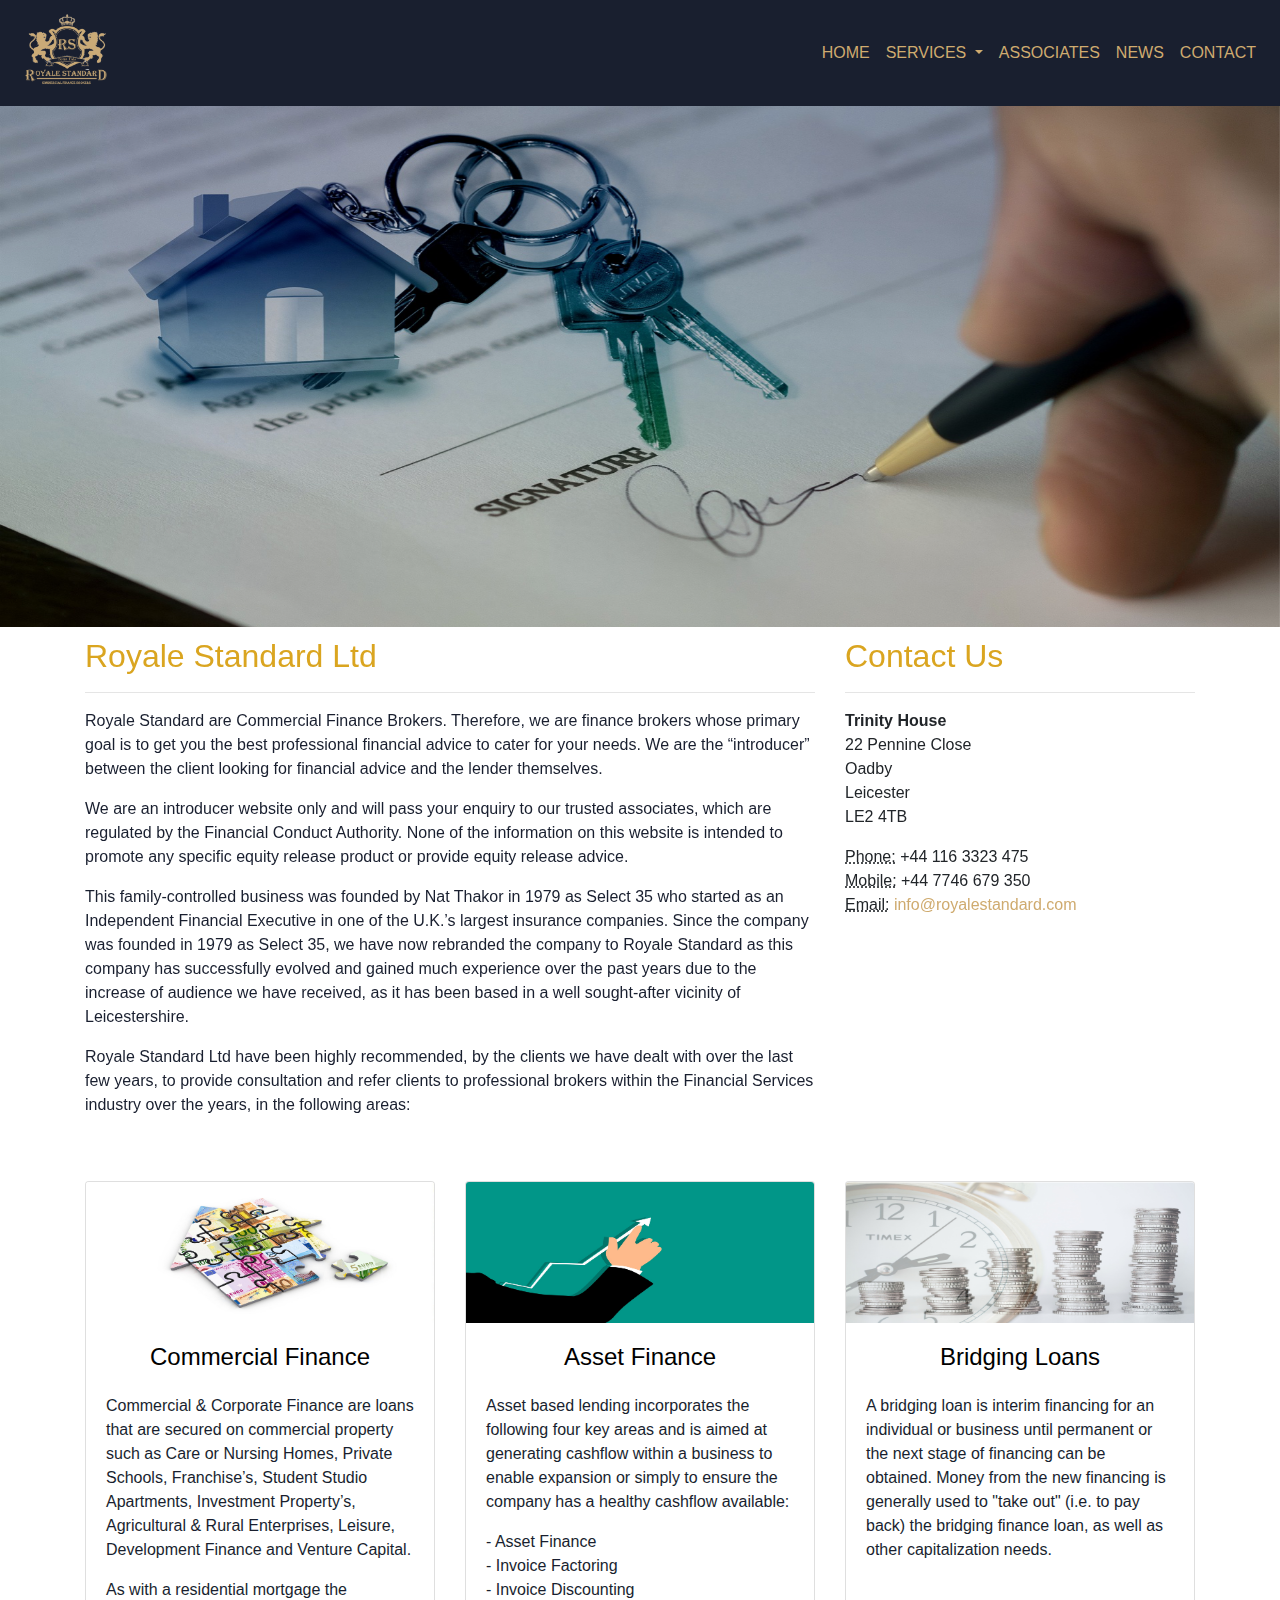
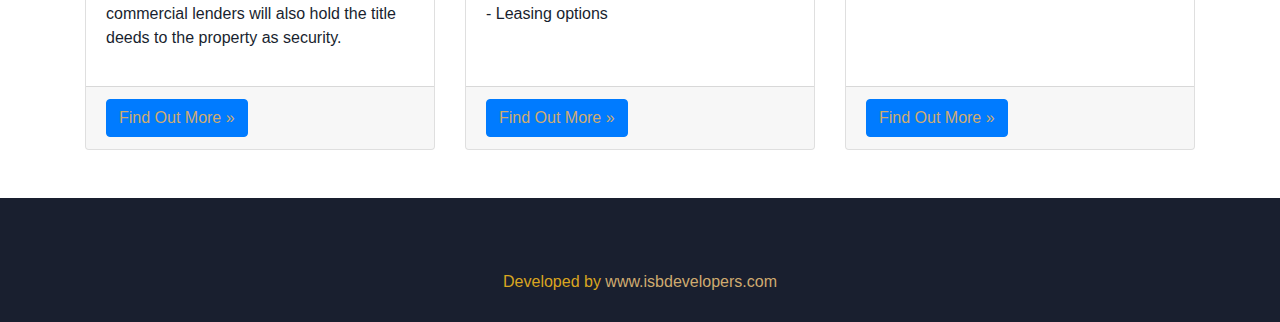
==== index.html @ a4098369 "webiste" ====
<!DOCTYPE html>
<html lang="en" dir="ltr">
  <head>
    <meta charset="utf-8">
    <title>ROYALE STANDARD</title>
    <link rel="stylesheet" href="styles.css">
    <link rel="stylesheet" href="https://stackpath.bootstrapcdn.com/bootstrap/4.3.1/css/bootstrap.min.css">
    <link rel="stylesheet" href="https://stackpath.bootstrapcdn.com/font-awesome/4.7.0/css/font-awesome.min.css">
    <link rel="stylesheet" href="https://maxcdn.bootstrapcdn.com/bootstrap/4.3.1/css/bootstrap.min.css">

    <script src="https://code.jquery.com/jquery-3.3.1.slim.min.js"></script>
    <script src="https://cdnjs.cloudflare.com/ajax/libs/popper.js/1.14.7/umd/popper.min.js"></script>
    <script src="https://stackpath.bootstrapcdn.com/bootstrap/4.3.1/js/bootstrap.min.js"></script>
    <script src="https://ajax.googleapis.com/ajax/libs/jquery/3.4.1/jquery.min.js"></script>


  </head>

  <body>
    <section id="nav-bar">
      <nav class="navbar navbar-expand-sm navbar-custom">
          <a class="navbar-brand" href="#"><img src="img/RoyaleStandardLogo.png"></a>

          <button class="navbar-toggler" type="button" data-toggle="collapse" data-target="#navbarCustom">
              <i class="fa fa-bars fa-lg py-1 text-white"></i>
          </button>

          <div class="navbar-collapse collapse" id="navbarCustom">
              <ul class="navbar-nav ml-auto">
                  <li class="nav-item active">
                      <a class="nav-link" href="index.html">HOME</a>
                  </li>
                  <li class="nav-item dropdown">
                    <a class="nav-link dropdown-toggle" href="#" id="navbarDropdownMenuLink" role="button" data-toggle="dropdown" aria-haspopup="true" aria-expanded="false">
                      SERVICES
                    </a>
                    <div class="dropdown-menu" aria-labelledby="navbarDropdownMenuLink">
                      <a class="dropdown-item" href="commercialfinance.html">COMMERCIAL FINANCE</a>
                      <a class="dropdown-item" href="mortgages.html">MORTGAGES</a>
                      <a class="dropdown-item" href="insurance.html">INSURANCE</a>
                      <a class="dropdown-item" href="loans.html">2ND CHANGE LOANS</a>
                    </div>
                  </li>
                  <li class="nav-item active">
                      <a class="nav-link" href="associates.html">ASSOCIATES</a>
                  </li>
                  <li class="nav-item active">
                      <a class="nav-link" href="news.html">NEWS</a>
                  </li>
                  <li class="nav-item">
                        <a class="nav-link" href="contact.html">CONTACT</a>
                  </li>
              </ul>
          </div>
      </nav>
    </section>

    <!--Image Slider-->
    <section id="Carousel">
      <div id="Carousel" class="carousel slide" data-ride="carousel">
        <div class="carousel-inner">
          <div class="carousel-item active">
              <img src="img/houseandkeys.png" class="d-block w-100" alt="...">
          </div>
          <div class="carousel-item">
            <img src="img/monopoly.png" class="d-block w-100" alt="...">
          </div>
          <div class="carousel-item">
            <img src="img/calculator.png" class="d-block w-100" alt="...">
          </div>
        </div>
      </div>
    </section>


    <!-- Page Content -->
    <div class="container">

      <div class="row">
        <div class="col-md-8 mb-5">
          <h2>Royale Standard Ltd</h2>
          <hr class="line">
          <p>Royale Standard are Commercial Finance Brokers. Therefore, we are finance brokers whose primary goal is to get you the best professional financial advice to cater for your needs. We are the “introducer” between the client looking for financial advice and the lender themselves. </p>
          <p>We are an introducer website only and will pass your enquiry to our trusted associates, which are regulated by the Financial Conduct Authority. None of the information on this website is intended to promote any specific equity release product or provide equity release advice.</p>
          <p>This family-controlled business was founded by Nat Thakor in 1979 as Select 35 who started as an Independent Financial Executive in one of the U.K.’s largest insurance companies. Since the company was founded in 1979 as Select 35, we have now rebranded the company to Royale Standard as this company has successfully evolved and gained much experience over the past years due to the increase of audience we have received, as it has been based in a well sought-after vicinity of Leicestershire.</p>
          <p>Royale Standard Ltd have been highly recommended, by the clients we have dealt with over the last few years, to provide consultation and refer clients to professional brokers within the Financial Services industry over the years, in the following areas:</p>


          <!--<a class="btn btn-primary btn-lg" href="#">Our Services &raquo;</a>-->
        </div>
        <div class="col-md-4 mb-5">
          <h2>Contact Us</h2>
          <hr>
          <address>
            <strong>Trinity House</strong>
            <br>22 Pennine Close
            <br>Oadby
            <br>Leicester
            <br>LE2 4TB
          </address>
          <address>
            <abbr title="Phone">Phone:</abbr>
            +44 116 3323 475
            <br>
            <abbr title="Phone">Mobile:</abbr>
            +44 7746 679 350
            <br>
            <abbr title="Email">Email:</abbr>
            <a href="mailto:#">info@royalestandard.com </a>
          </address>
        </div>
      </div>
      <!-- /.row -->

      <div class="row">
        <div class="col-md-4 mb-5">
          <div class="card h-100">
            <img class="card-img-top" src="img/housepuzzle.png" alt="">
            <div class="card-body">
              <h4 class="card-title">Commercial Finance</h4>
              <p class="card-text">Commercial & Corporate Finance are loans that are secured on commercial property such as Care or Nursing Homes, Private Schools, Franchise’s, Student Studio Apartments, Investment Property’s, Agricultural & Rural Enterprises, Leisure, Development Finance and Venture Capital.</p>
              <p>As with a residential mortgage the commercial lenders will also hold the title deeds to the property as security.</p>
            </div>
            <div class="card-footer">
              <a href="#" class="btn btn-primary">Find Out More &raquo;</a>
            </div>
          </div>
        </div>
        <div class="col-md-4 mb-5">
          <div class="card h-100">
            <img class="card-img-top" src="img/rates.png" alt="">
            <div class="card-body">
              <h4 class="card-title">Asset Finance</h4>
              <p class="card-text">Asset based lending incorporates the following four key areas and is aimed at generating cashflow within a business to enable expansion or simply to ensure the company has a healthy cashflow available:</p>
              <p>
                - Asset Finance<br>
                - Invoice Factoring<br>
                - Invoice Discounting<br>
                - Leasing options
              </p>
            </div>
            <div class="card-footer">
              <a href="#" class="btn btn-primary">Find Out More &raquo;</a>
            </div>
          </div>
        </div>
        <div class="col-md-4 mb-5">
          <div class="card h-100">
            <img class="card-img-top" src="img/bridgeloan.png" alt="">
            <div class="card-body">
              <h4 class="card-title">Bridging Loans</h4>
              <p class="card-text">A bridging loan is interim financing for an individual or business until permanent or the next stage of financing can be obtained. Money from the new financing is generally used to "take out" (i.e. to pay back) the bridging finance loan, as well as other capitalization needs.</p>
            </div>
            <div class="card-footer">
              <a href="#" class="btn btn-primary">Find Out More &raquo;</a>
            </div>
          </div>
        </div>
      </div>
      <!-- /.row -->

    </div>
    <!-- /.container -->





    <!--footer-->
    <section id="footer">

      <div class="socials">
        <a class="socials" href="mailto: "><i class="fa fa-envelope"></i></a>
        <a href="tel: "><i class="fa fa-phone"></i></a>
        <a href=""><i class="fa fa-instagram"></i></a>
        <a href=""><i class="fa fa-twitter"></i></a>
      </div>
      <p class="footer-msg">Developed by <a href="https://isbdevelopers.com/">www.isbdevelopers.com</a></p>
    </section>
  </body>
</html>
---- styles.css ----
*
{
  margin: 0;
  padding: 0;
}

a {
    color: #CFAB6F!important;
    text-decoration: none!important;
}

h1
{
  text-align: left !important;
  color: #DAA520 !important;
  padding-bottom: 10px;
}

h2
{
  text-align: left !important;
  color: #DAA520 !important;
  padding-top: 10px;
}

h4
{
  text-align: center !important;
  color: #000000 !important;
  padding-bottom: 10px;
}

h5
{
  color: #DAA520 !important;
  padding-bottom: 0px;
  text-align: center!important;
}

p
{
  color: #191F2F;
  font-size: 1ve !important;
  text-align: left;
}

.line {
  color: #fff!important;
}

/*h1::after
{
  content: '';
  background: #daa520;
  display: block;
  height: 2px;
  width: 170px;
  margin: 20px auto 5px;
}*/

/*------------------------------- Nav Bar ------------------------*/
#nav-bar {
  /*padding-left: 80px;
  padding-right: 80px;
  padding-top: 10px;*/
}
.navbar-custom
{
    background-color: #191F2F;
}

/* change the brand and text color */
.navbar-custom .navbar-brand,
.navbar-custom .navbar-text
{

    color: #CFAB6F!important;

}

/* change the link color */
.navbar-custom .navbar-nav .nav-link
{
    color: #CFAB6F!important;
}

/* change the color of active or hovered links */
.navbar-custom .nav-item.active .nav-link
{
    color: #CFAB6F!important;
}

/* change the color of active or hovered links */
.navbar-custom .nav-item:hover .nav-link
{
    color: #efefef!important;
}

/* for dropdown only - change the color of droodown */
.navbar-custom .dropdown-menu
{
    background-color: #191F2F;
}

.navbar-custom .dropdown-item
{
    color: #DAA520!important;
}

.navbar-custom .dropdown-item:hover,
.navbar-custom .dropdown-item:focus
{
    color: #333333;
    background-color: rgba(255,255,255,.5);
}

.navbar-brand img {
  height: 80px;
}

a.nav-link {
  /*padding-top: 80px;*/

}

/*------------------------------- Slide ------------------------*/


/*------------------------------- About ------------------------*/

/*#about
{
  padding-top: 50px;
  padding-bottom: 50px;
  color: #555;
  background: #2e2e2e;
}

#about .btn
{
  margin-top: 20px;
  margin-bottom: 30px;
}

.about-content
{
  padding-top: 20px;
}*/

/*div .borders
{
  border: 2px solid #daa520;
  padding: 10px;
  margin-top: 1px;
  margin-bottom: 1px;
  margin-right: 1px;
  margin-left: 1px;
}*/

/*------------------------------- Services ------------------------*/
#services {
  padding: 100px;
  padding-top: 0px!important;
}

/*collapsible*/
.collapsible {
  background-color: #191F2F;
  color: white;
  cursor: pointer;
  padding: 18px;
  width: 100%;

  text-align: left;
  outline: none;
  font-size: 15px;

}

/*.active*/ .collapsible:hover {
  background-color: #555;
}


.collapsible:after {
  content: '\002B';
  color: white;
  font-weight: bold;
  float: right;
  margin-left: 5px;
}

/*.active:after {
  content: "\2212";
}*/

.content {
  padding: 0 20px;
  max-height: 0;
  overflow: hidden;
  transition: max-height 0.2s ease-out;
  background-color: #f1f1f1;
}

ul.services {
  padding-left: 50px;
}

table {
  font-family: arial, sans-serif;
  border-collapse: collapse;
  width: 100%;
}

td, th {

  text-align: left;

}

tr:nth-child(even) {
}

/*--------associates-------*/
.associates {
  width: 130px;
  height: 100px;
  padding-right: 20px;
}

/*------------------------------- Contact ------------------------*/
#enquiry
{
    padding: 40px;
    /*background-color: #2e2e2e;*/
}

#enquiry label
{
    color: #CFAB6F !important;
}

#enquiery button
{
    background-color: #CFAB6F !important;
}

/*#contact a
{
    color: #333A42 !important;
}*/

#contact
{
  background: #CFAB6F;
  padding-top: 40px;
  padding-bottom: 40px;
  color: #777;
}

.contact {
  color: #2e2e2e!important;
}

/*.contact::after
{
  content: '';
  background: #2e2e2e;
  display: block;
  height: 3px;
  width: 170px;
  margin: 20px auto 5px;
}*/

::placeholder
{
  color: #efefef!important;
}

.follow
{
  background: #fff;
  padding: 10px;
  margin: 15px;
}

.contact-info
{
  align-items: center;
  width: 100%;
}

.contact-info .fa
{
  margin: 10px;
  color: #007bff;
  font-weight: bold;

}

#contact .fa-instagram
{
    color: #CFAB6F;
}


#contact .fa-envelope
{
    color: #CFAB6F;
}


#contact .fa-phone
{
    color: #CFAB6F;
}

#contact .fa-mobile
{
    color: #CFAB6F;
}


#contact .fa-id-badge
{
    color: #CFAB6F;
}

/*------------------------------- Footer ------------------------*/
.page-footer{
  background-color: #191F2F;
}

.Authority {
  width: 50px;
  height: 50px;
}


#footer h1
{
  text-align: center;
  color: #DAA520 !important;
  padding-bottom: 10px;
}

#footer h1::after
{
  content: '';
  background: #daa520;
  display: block;
  height: 2px;
  width: 170px;
  margin: 20px auto 5px;
}

#footer p
{
  color: #DAA520!important;
  align-items: center;
}

#footer
{
  background: #191F2F;
  color: #fff;
  padding: 12px;
}

.footer
{
  padding-top: 50px;
  padding-bottom: 50px;
}

#footer .row
{
  margin-top: 30px;
}

.socials
{
  text-align: center;
  padding: 10px 0px;
}

.socials a
{
  display: inline-flex;
  width: 40px;
  height: 40px;
  /*background: #DAA520;*/
  color: white;
  margin: 0 10px;
  border-radius: 50%;
  justify-content: center;
  align-items: center;
  transition: 0.5s;
  font-size: 24px;
}

.socials a:hover
{
  background: #FFFFFF;
  border-color: #FFFFFF;
}

.socials a i
{
  transition: 0.4s all;
}

.fa-twitter
{
  color: #191F2F;
}

.fa-instagram
{
    color: #191F2F;
}

.fa-linkedin
{
    color: #191F2F;
}

.fa-facebook
{
    color: #191F2F;
}

.fa-envelope
{
    color: #191F2F;
}

.fa-phone
{
    color: #191F2F;
}

.footer-msg
{
  text-align: center!important;
  color: #CFAB6F;
}
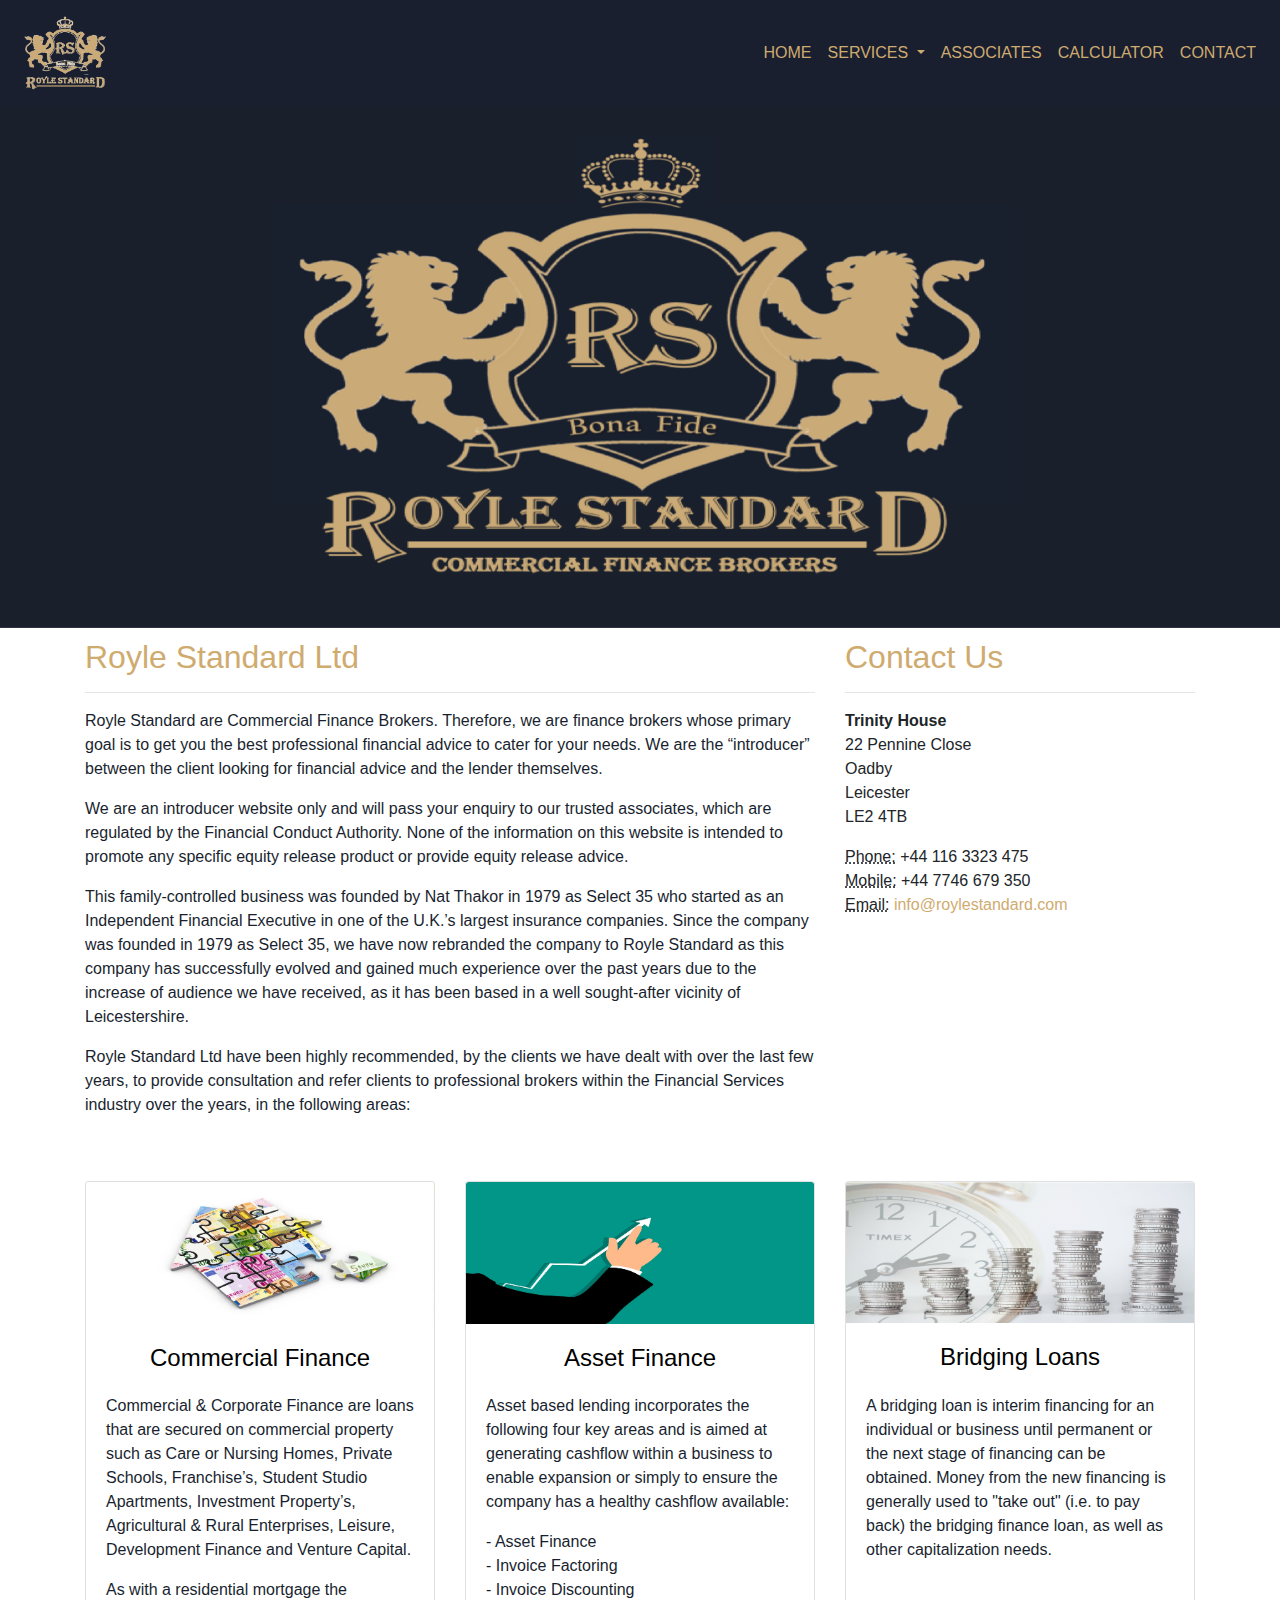
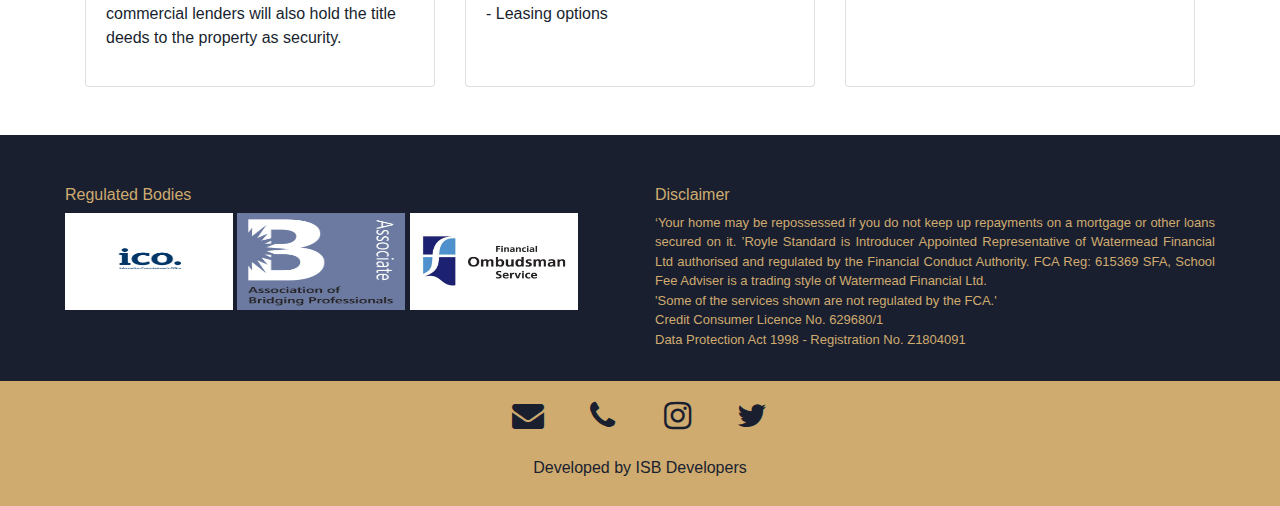
==== commit 07a82c0c: "updated webiste contents" ====
--- a/index.html
+++ b/index.html
@@ -2,7 +2,7 @@
 <html lang="en" dir="ltr">
   <head>
     <meta charset="utf-8">
-    <title>ROYALE STANDARD</title>
+    <title>ROYLE STANDARD</title>
     <link rel="stylesheet" href="styles.css">
     <link rel="stylesheet" href="https://stackpath.bootstrapcdn.com/bootstrap/4.3.1/css/bootstrap.min.css">
     <link rel="stylesheet" href="https://stackpath.bootstrapcdn.com/font-awesome/4.7.0/css/font-awesome.min.css">
@@ -19,7 +19,7 @@
   <body>
     <section id="nav-bar">
       <nav class="navbar navbar-expand-sm navbar-custom">
-          <a class="navbar-brand" href="#"><img src="img/RoyaleStandardLogo.png"></a>
+          <a class="navbar-brand" href="#"><img src="img/RoyleStandardLogo.png"></a>
 
           <button class="navbar-toggler" type="button" data-toggle="collapse" data-target="#navbarCustom">
               <i class="fa fa-bars fa-lg py-1 text-white"></i>
@@ -45,7 +45,7 @@
                       <a class="nav-link" href="associates.html">ASSOCIATES</a>
                   </li>
                   <li class="nav-item active">
-                      <a class="nav-link" href="news.html">NEWS</a>
+                    <a class="nav-link" href="calculator.html">CALCULATOR</a>
                   </li>
                   <li class="nav-item">
                         <a class="nav-link" href="contact.html">CONTACT</a>
@@ -60,7 +60,7 @@
       <div id="Carousel" class="carousel slide" data-ride="carousel">
         <div class="carousel-inner">
           <div class="carousel-item active">
-              <img src="img/houseandkeys.png" class="d-block w-100" alt="...">
+              <img src="img/RoyleStandard.png" class="d-block w-100" alt="...">
           </div>
           <div class="carousel-item">
             <img src="img/monopoly.png" class="d-block w-100" alt="...">
@@ -75,18 +75,14 @@
 
     <!-- Page Content -->
     <div class="container">
-
       <div class="row">
         <div class="col-md-8 mb-5">
-          <h2>Royale Standard Ltd</h2>
+          <h2>Royle Standard Ltd</h2>
           <hr class="line">
-          <p>Royale Standard are Commercial Finance Brokers. Therefore, we are finance brokers whose primary goal is to get you the best professional financial advice to cater for your needs. We are the “introducer” between the client looking for financial advice and the lender themselves. </p>
+          <p>Royle Standard are Commercial Finance Brokers. Therefore, we are finance brokers whose primary goal is to get you the best professional financial advice to cater for your needs. We are the “introducer” between the client looking for financial advice and the lender themselves. </p>
           <p>We are an introducer website only and will pass your enquiry to our trusted associates, which are regulated by the Financial Conduct Authority. None of the information on this website is intended to promote any specific equity release product or provide equity release advice.</p>
-          <p>This family-controlled business was founded by Nat Thakor in 1979 as Select 35 who started as an Independent Financial Executive in one of the U.K.’s largest insurance companies. Since the company was founded in 1979 as Select 35, we have now rebranded the company to Royale Standard as this company has successfully evolved and gained much experience over the past years due to the increase of audience we have received, as it has been based in a well sought-after vicinity of Leicestershire.</p>
-          <p>Royale Standard Ltd have been highly recommended, by the clients we have dealt with over the last few years, to provide consultation and refer clients to professional brokers within the Financial Services industry over the years, in the following areas:</p>
-
-
-          <!--<a class="btn btn-primary btn-lg" href="#">Our Services &raquo;</a>-->
+          <p>This family-controlled business was founded by Nat Thakor in 1979 as Select 35 who started as an Independent Financial Executive in one of the U.K.’s largest insurance companies. Since the company was founded in 1979 as Select 35, we have now rebranded the company to Royle Standard as this company has successfully evolved and gained much experience over the past years due to the increase of audience we have received, as it has been based in a well sought-after vicinity of Leicestershire.</p>
+          <p>Royle Standard Ltd have been highly recommended, by the clients we have dealt with over the last few years, to provide consultation and refer clients to professional brokers within the Financial Services industry over the years, in the following areas:</p>
         </div>
         <div class="col-md-4 mb-5">
           <h2>Contact Us</h2>
@@ -106,7 +102,7 @@
             +44 7746 679 350
             <br>
             <abbr title="Email">Email:</abbr>
-            <a href="mailto:#">info@royalestandard.com </a>
+            <a href="mailto:#">info@roylestandard.com </a>
           </address>
         </div>
       </div>
@@ -121,9 +117,9 @@
               <p class="card-text">Commercial & Corporate Finance are loans that are secured on commercial property such as Care or Nursing Homes, Private Schools, Franchise’s, Student Studio Apartments, Investment Property’s, Agricultural & Rural Enterprises, Leisure, Development Finance and Venture Capital.</p>
               <p>As with a residential mortgage the commercial lenders will also hold the title deeds to the property as security.</p>
             </div>
-            <div class="card-footer">
+            <!--<div class="card-footer">
               <a href="#" class="btn btn-primary">Find Out More &raquo;</a>
-            </div>
+            </div>-->
           </div>
         </div>
         <div class="col-md-4 mb-5">
@@ -139,9 +135,9 @@
                 - Leasing options
               </p>
             </div>
-            <div class="card-footer">
+            <!--<div class="card-footer">
               <a href="#" class="btn btn-primary">Find Out More &raquo;</a>
-            </div>
+            </div>-->
           </div>
         </div>
         <div class="col-md-4 mb-5">
@@ -151,31 +147,50 @@
               <h4 class="card-title">Bridging Loans</h4>
               <p class="card-text">A bridging loan is interim financing for an individual or business until permanent or the next stage of financing can be obtained. Money from the new financing is generally used to "take out" (i.e. to pay back) the bridging finance loan, as well as other capitalization needs.</p>
             </div>
-            <div class="card-footer">
+            <!--<div class="card-footer">
               <a href="#" class="btn btn-primary">Find Out More &raquo;</a>
-            </div>
+            </div>-->
           </div>
         </div>
       </div>
-      <!-- /.row -->
-
     </div>
-    <!-- /.container -->
 
 
+    <!-- Footer -->
+    <section id="disclaimer">
+      <div class="container-fluid text-center text-md-left">
+        <div class="row">
+          <div class="col-md-6 mt-md-0 mt-3">
+            <h6>Regulated Bodies</h6>
+            <img class="authority" src="img/ICO.jpg" alt="">
+            <img class="authority" src="img/AOBP.jpg" alt="">
+            <img class="authority" src="img/FOS.jpg" alt="">
+            <br>
+          </div>
+
+          <div class="col-md-6 mb-md-0 mb-3">
+            <h6>Disclaimer</h6>
+            <p class="isclaimer">‘Your home may be repossessed if you do not keep up repayments on a mortgage or other loans secured on it. ’Royle Standard is Introducer Appointed Representative of Watermead Financial Ltd authorised and regulated by the Financial Conduct Authority. FCA Reg: 615369 SFA, School Fee Adviser is a trading style of Watermead Financial Ltd.
+            <br>'Some of the services shown are not regulated by the FCA.'
+            <br>Credit Consumer Licence No. 629680/1
+            <br>Data Protection Act 1998 - Registration No. Z1804091</p>
+          </div>
+        </div>
+      </div>
+    </section>
 
 
+    <section id="footer">
+      <footer>
+        <div class="socials">
+          <a class="socials" href="mailto: "><i class="fa fa-envelope fa-lg"></i></a>
+          <a href="tel: "><i class="fa fa-phone fa-lg"></i></a>
+          <a href=""><i class="fa fa-instagram fa-lg"></i></a>
+          <a href=""><i class="fa fa-twitter fa-lg"></i></a>
+        </div>
+        <p class="footer-msg">Developed by ISB Developers</p>
+      </footer>
+    </section>
 
-    <!--footer-->
-    <section id="footer">
-
-      <div class="socials">
-        <a class="socials" href="mailto: "><i class="fa fa-envelope"></i></a>
-        <a href="tel: "><i class="fa fa-phone"></i></a>
-        <a href=""><i class="fa fa-instagram"></i></a>
-        <a href=""><i class="fa fa-twitter"></i></a>
-      </div>
-      <p class="footer-msg">Developed by <a href="https://isbdevelopers.com/">www.isbdevelopers.com</a></p>
-    </section>
   </body>
 </html>
--- a/styles.css
+++ b/styles.css
@@ -12,15 +12,21 @@
 h1
 {
   text-align: left !important;
-  color: #DAA520 !important;
+  color: #CFAB6F !important;
   padding-bottom: 10px;
 }
 
 h2
 {
   text-align: left !important;
-  color: #DAA520 !important;
+  color: #CFAB6F !important;
   padding-top: 10px;
+}
+
+h6
+{
+  text-align: left !important;
+  color: #CFAB6F !important;
 }
 
 h4
@@ -48,63 +54,42 @@
   color: #fff!important;
 }
 
-/*h1::after
-{
-  content: '';
-  background: #daa520;
-  display: block;
-  height: 2px;
-  width: 170px;
-  margin: 20px auto 5px;
-}*/
-
 /*------------------------------- Nav Bar ------------------------*/
-#nav-bar {
-  /*padding-left: 80px;
-  padding-right: 80px;
-  padding-top: 10px;*/
-}
 .navbar-custom
 {
     background-color: #191F2F;
 }
 
-/* change the brand and text color */
 .navbar-custom .navbar-brand,
 .navbar-custom .navbar-text
 {
-
     color: #CFAB6F!important;
-
-}
-
-/* change the link color */
+}
+
 .navbar-custom .navbar-nav .nav-link
 {
     color: #CFAB6F!important;
 }
 
-/* change the color of active or hovered links */
 .navbar-custom .nav-item.active .nav-link
 {
     color: #CFAB6F!important;
 }
 
-/* change the color of active or hovered links */
 .navbar-custom .nav-item:hover .nav-link
 {
     color: #efefef!important;
 }
 
-/* for dropdown only - change the color of droodown */
 .navbar-custom .dropdown-menu
 {
     background-color: #191F2F;
+
 }
 
 .navbar-custom .dropdown-item
 {
-    color: #DAA520!important;
+    color: #CFAB6F;
 }
 
 .navbar-custom .dropdown-item:hover,
@@ -114,73 +99,34 @@
     background-color: rgba(255,255,255,.5);
 }
 
+.dropdown-item {
+  color: #CFAB6F!important;
+}
+
 .navbar-brand img {
   height: 80px;
 }
 
-a.nav-link {
-  /*padding-top: 80px;*/
-
-}
-
-/*------------------------------- Slide ------------------------*/
-
-
-/*------------------------------- About ------------------------*/
-
-/*#about
-{
-  padding-top: 50px;
-  padding-bottom: 50px;
-  color: #555;
-  background: #2e2e2e;
-}
-
-#about .btn
-{
-  margin-top: 20px;
-  margin-bottom: 30px;
-}
-
-.about-content
-{
-  padding-top: 20px;
-}*/
-
-/*div .borders
-{
-  border: 2px solid #daa520;
-  padding: 10px;
-  margin-top: 1px;
-  margin-bottom: 1px;
-  margin-right: 1px;
-  margin-left: 1px;
-}*/
-
 /*------------------------------- Services ------------------------*/
 #services {
-  padding: 100px;
+  padding: 50px;
   padding-top: 0px!important;
 }
 
-/*collapsible*/
 .collapsible {
   background-color: #191F2F;
-  color: white;
+  color: #CFAB6F;
   cursor: pointer;
   padding: 18px;
   width: 100%;
-
   text-align: left;
   outline: none;
   font-size: 15px;
-
-}
-
-/*.active*/ .collapsible:hover {
+}
+
+.collapsible:hover {
   background-color: #555;
 }
-
 
 .collapsible:after {
   content: '\002B';
@@ -190,10 +136,6 @@
   margin-left: 5px;
 }
 
-/*.active:after {
-  content: "\2212";
-}*/
-
 .content {
   padding: 0 20px;
   max-height: 0;
@@ -213,15 +155,13 @@
 }
 
 td, th {
-
   text-align: left;
-
 }
 
 tr:nth-child(even) {
 }
 
-/*--------associates-------*/
+/*------------------------- Associates --------------------*/
 .associates {
   width: 130px;
   height: 100px;
@@ -229,29 +169,19 @@
 }
 
 /*------------------------------- Contact ------------------------*/
-#enquiry
-{
+#enquiry {
     padding: 40px;
-    /*background-color: #2e2e2e;*/
-}
-
-#enquiry label
-{
+}
+
+#enquiry label {
     color: #CFAB6F !important;
 }
 
-#enquiery button
-{
+#enquiery button {
     background-color: #CFAB6F !important;
 }
 
-/*#contact a
-{
-    color: #333A42 !important;
-}*/
-
-#contact
-{
+#contact {
   background: #CFAB6F;
   padding-top: 40px;
   padding-bottom: 40px;
@@ -262,134 +192,89 @@
   color: #2e2e2e!important;
 }
 
-/*.contact::after
-{
-  content: '';
-  background: #2e2e2e;
-  display: block;
-  height: 3px;
-  width: 170px;
-  margin: 20px auto 5px;
-}*/
-
-::placeholder
-{
+::placeholder {
   color: #efefef!important;
 }
 
-.follow
-{
+.follow {
   background: #fff;
   padding: 10px;
   margin: 15px;
 }
 
-.contact-info
-{
+.contact-info {
   align-items: center;
   width: 100%;
 }
 
-.contact-info .fa
-{
+.contact-info .fa {
   margin: 10px;
   color: #007bff;
   font-weight: bold;
-
-}
-
-#contact .fa-instagram
-{
-    color: #CFAB6F;
-}
-
-
-#contact .fa-envelope
-{
-    color: #CFAB6F;
-}
-
-
-#contact .fa-phone
-{
-    color: #CFAB6F;
-}
-
-#contact .fa-mobile
-{
-    color: #CFAB6F;
-}
-
-
-#contact .fa-id-badge
-{
-    color: #CFAB6F;
-}
-
-/*------------------------------- Footer ------------------------*/
-.page-footer{
-  background-color: #191F2F;
-}
-
-.Authority {
+}
+
+#contact .fa-instagram {
+    color: #CFAB6F;
+}
+
+
+#contact .fa-envelope {
+    color: #CFAB6F;
+}
+
+
+#contact .fa-phone {
+    color: #CFAB6F;
+}
+
+#contact .fa-mobile {
+    color: #CFAB6F;
+}
+
+
+#contact .fa-id-badge {
+    color: #CFAB6F;
+}
+
+/*------------------------------- Disclaimer ------------------------*/
+#disclaimer {
+  background: #191F2F;
+  color: #fff;
+  padding-left: 50px;
+  padding-right: 50px;
+  padding-top: 50px;
+  padding-bottom: 0px;
+}
+
+.authority {
+  width: 30%;
+  height: 50%;
+}
+
+#disclaimer p {
+  color: #CFAB6F!important;
+  align-items: center;
+  text-align: justify;
+  font-size: small;
+}
+
+
+/*----------------------------- Footer ----------------------*/
+#footer {
+  padding-top: 10px;
+  padding-bottom: 10px;
+  background-color: #CFAB6F;
+}
+
+.socials {
+  text-align: center;
+  padding-bottom: 10px;
+}
+
+.socials a {
+  display: inline-flex;
   width: 50px;
   height: 50px;
-}
-
-
-#footer h1
-{
-  text-align: center;
-  color: #DAA520 !important;
-  padding-bottom: 10px;
-}
-
-#footer h1::after
-{
-  content: '';
-  background: #daa520;
-  display: block;
-  height: 2px;
-  width: 170px;
-  margin: 20px auto 5px;
-}
-
-#footer p
-{
-  color: #DAA520!important;
-  align-items: center;
-}
-
-#footer
-{
-  background: #191F2F;
-  color: #fff;
-  padding: 12px;
-}
-
-.footer
-{
-  padding-top: 50px;
-  padding-bottom: 50px;
-}
-
-#footer .row
-{
-  margin-top: 30px;
-}
-
-.socials
-{
-  text-align: center;
-  padding: 10px 0px;
-}
-
-.socials a
-{
-  display: inline-flex;
-  width: 40px;
-  height: 40px;
-  /*background: #DAA520;*/
   color: white;
   margin: 0 10px;
   border-radius: 50%;
@@ -399,49 +284,32 @@
   font-size: 24px;
 }
 
-.socials a:hover
-{
-  background: #FFFFFF;
-  border-color: #FFFFFF;
-}
-
-.socials a i
-{
-  transition: 0.4s all;
-}
-
-.fa-twitter
-{
+
+.fa-twitter {
   color: #191F2F;
 }
 
-.fa-instagram
-{
-    color: #191F2F;
-}
-
-.fa-linkedin
-{
-    color: #191F2F;
-}
-
-.fa-facebook
-{
-    color: #191F2F;
-}
-
-.fa-envelope
-{
-    color: #191F2F;
-}
-
-.fa-phone
-{
-    color: #191F2F;
-}
-
-.footer-msg
-{
-  text-align: center!important;
-  color: #CFAB6F;
-}
+.fa-instagram {
+    color: #191F2F;
+}
+
+.fa-linkedin {
+    color: #191F2F;
+}
+
+.fa-facebook {
+    color: #191F2F;
+}
+
+.fa-envelope {
+    color: #191F2F;
+}
+
+.fa-phone {
+    color: #191F2F;
+}
+
+.footer-msg {
+  text-align: center;
+  color: #191F2F;
+}
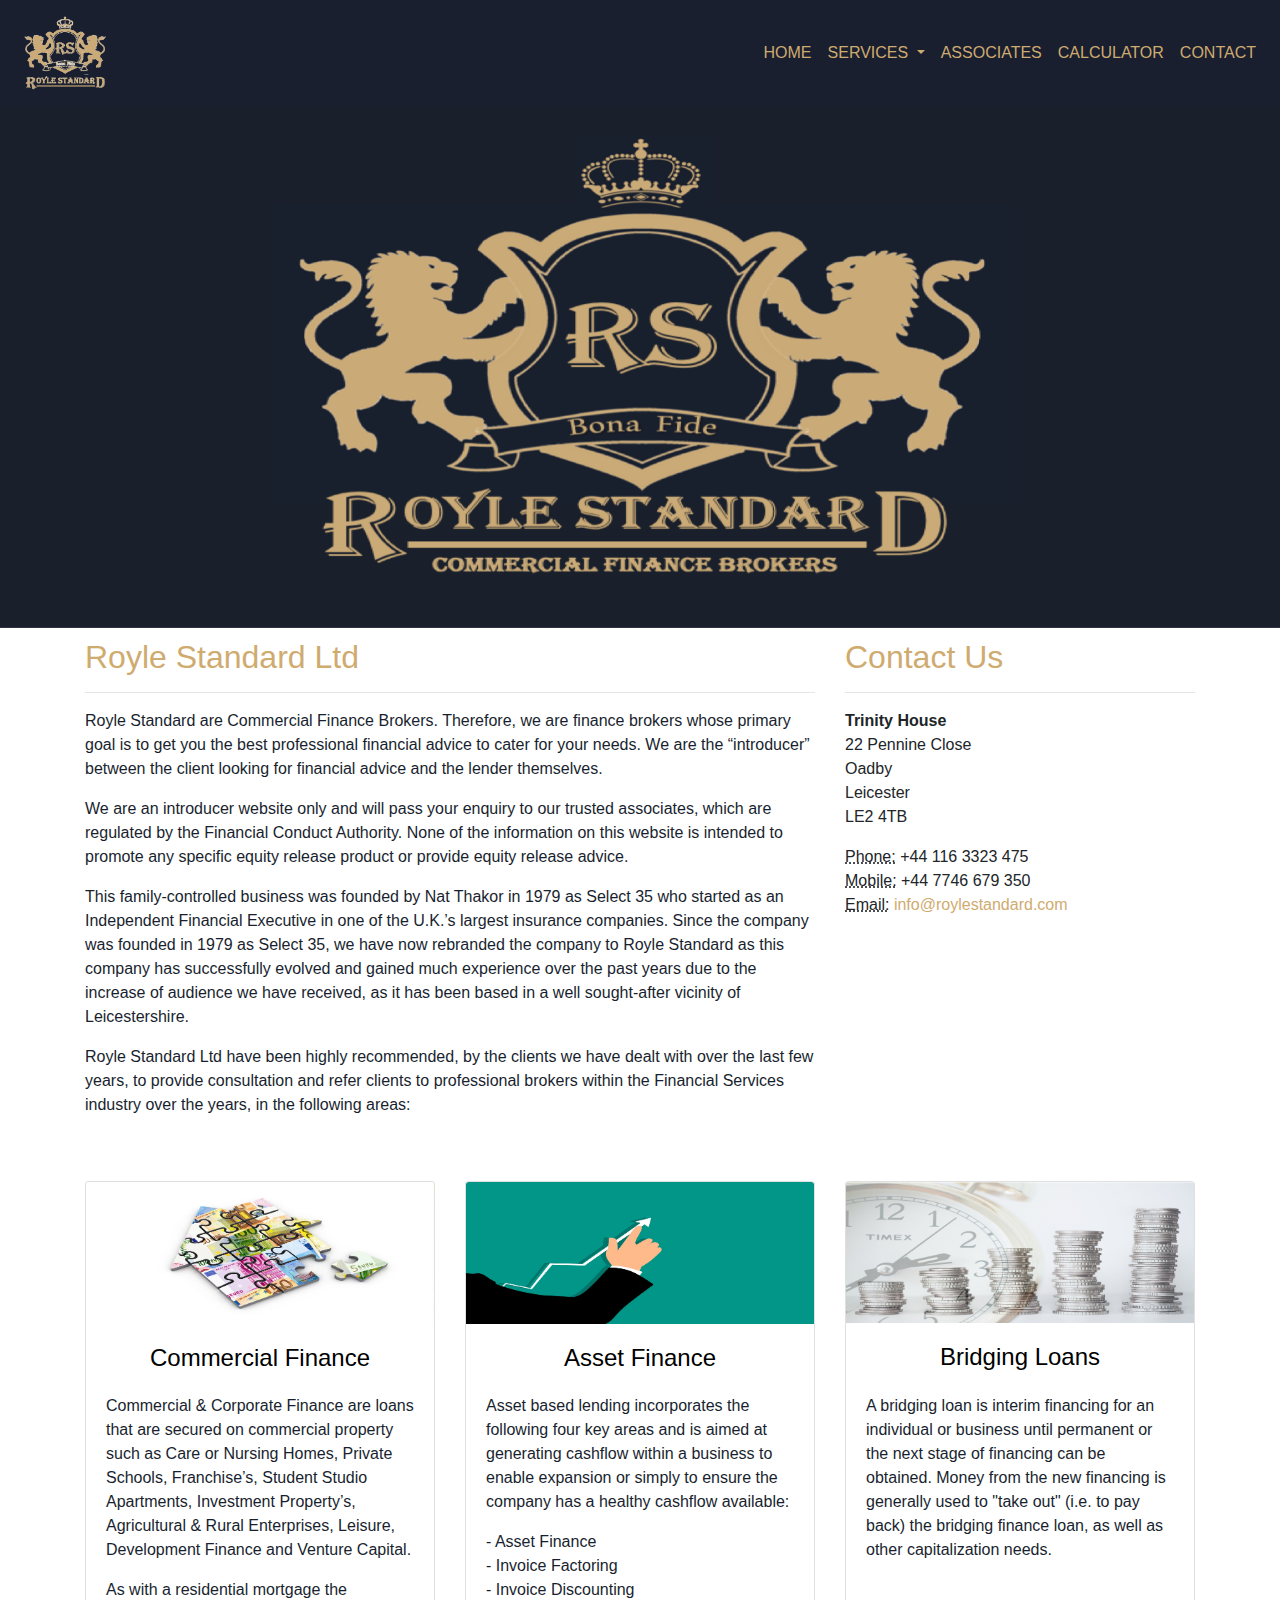
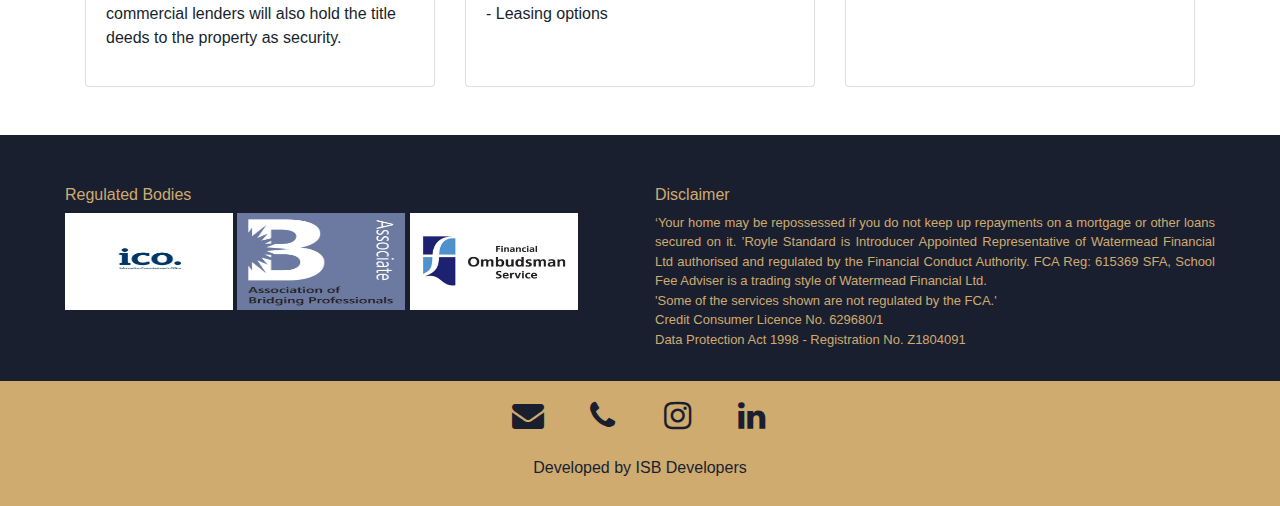
==== commit a9cc29ff: "edited text and grammer" ====
--- a/index.html
+++ b/index.html
@@ -186,7 +186,7 @@
           <a class="socials" href="mailto: "><i class="fa fa-envelope fa-lg"></i></a>
           <a href="tel: "><i class="fa fa-phone fa-lg"></i></a>
           <a href=""><i class="fa fa-instagram fa-lg"></i></a>
-          <a href=""><i class="fa fa-twitter fa-lg"></i></a>
+          <a href=""><i class="fa fa-linkedin fa-lg"></i></a>
         </div>
         <p class="footer-msg">Developed by ISB Developers</p>
       </footer>
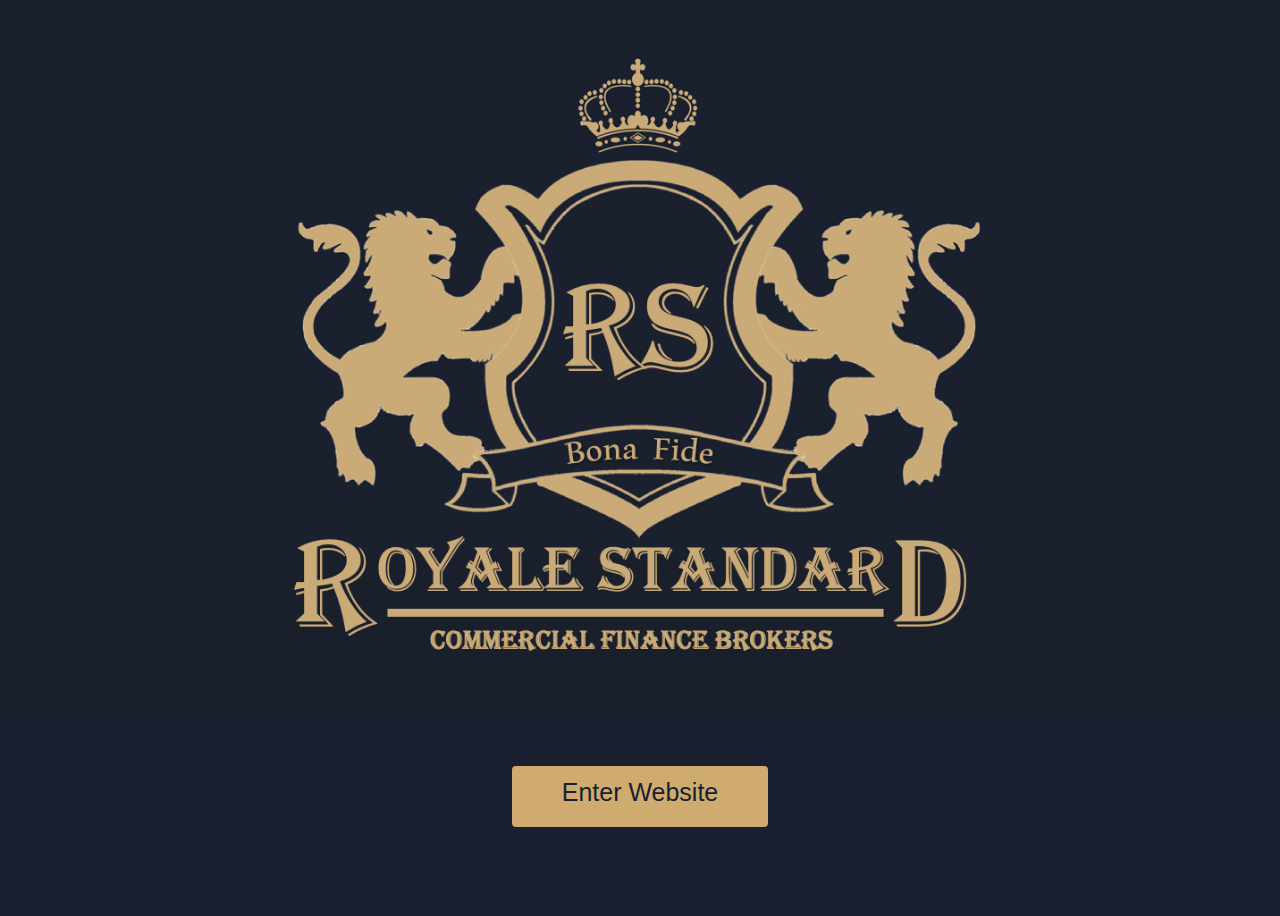
==== commit ba0827a4: "updated webiste contents" ====
--- a/index.html
+++ b/index.html
@@ -2,7 +2,7 @@
 <html lang="en" dir="ltr">
   <head>
     <meta charset="utf-8">
-    <title>ROYLE STANDARD</title>
+    <title>ROYALE STANDARD</title>
     <link rel="stylesheet" href="styles.css">
     <link rel="stylesheet" href="https://stackpath.bootstrapcdn.com/bootstrap/4.3.1/css/bootstrap.min.css">
     <link rel="stylesheet" href="https://stackpath.bootstrapcdn.com/font-awesome/4.7.0/css/font-awesome.min.css">
@@ -16,181 +16,13 @@
 
   </head>
 
-  <body>
-    <section id="nav-bar">
-      <nav class="navbar navbar-expand-sm navbar-custom">
-          <a class="navbar-brand" href="#"><img src="img/RoyleStandardLogo.png"></a>
+  <body class="splash">
 
-          <button class="navbar-toggler" type="button" data-toggle="collapse" data-target="#navbarCustom">
-              <i class="fa fa-bars fa-lg py-1 text-white"></i>
-          </button>
+    <img src="img/SplashImage.png" class="SplashImage" alt="...">
 
-          <div class="navbar-collapse collapse" id="navbarCustom">
-              <ul class="navbar-nav ml-auto">
-                  <li class="nav-item active">
-                      <a class="nav-link" href="index.html">HOME</a>
-                  </li>
-                  <li class="nav-item dropdown">
-                    <a class="nav-link dropdown-toggle" href="#" id="navbarDropdownMenuLink" role="button" data-toggle="dropdown" aria-haspopup="true" aria-expanded="false">
-                      SERVICES
-                    </a>
-                    <div class="dropdown-menu" aria-labelledby="navbarDropdownMenuLink">
-                      <a class="dropdown-item" href="commercialfinance.html">COMMERCIAL FINANCE</a>
-                      <a class="dropdown-item" href="mortgages.html">MORTGAGES</a>
-                      <a class="dropdown-item" href="insurance.html">INSURANCE</a>
-                      <a class="dropdown-item" href="loans.html">2ND CHANGE LOANS</a>
-                    </div>
-                  </li>
-                  <li class="nav-item active">
-                      <a class="nav-link" href="associates.html">ASSOCIATES</a>
-                  </li>
-                  <li class="nav-item active">
-                    <a class="nav-link" href="calculator.html">CALCULATOR</a>
-                  </li>
-                  <li class="nav-item">
-                        <a class="nav-link" href="contact.html">CONTACT</a>
-                  </li>
-              </ul>
-          </div>
-      </nav>
-    </section>
-
-    <!--Image Slider-->
-    <section id="Carousel">
-      <div id="Carousel" class="carousel slide" data-ride="carousel">
-        <div class="carousel-inner">
-          <div class="carousel-item active">
-              <img src="img/RoyleStandard.png" class="d-block w-100" alt="...">
-          </div>
-          <div class="carousel-item">
-            <img src="img/monopoly.png" class="d-block w-100" alt="...">
-          </div>
-          <div class="carousel-item">
-            <img src="img/calculator.png" class="d-block w-100" alt="...">
-          </div>
-        </div>
-      </div>
-    </section>
-
-
-    <!-- Page Content -->
-    <div class="container">
-      <div class="row">
-        <div class="col-md-8 mb-5">
-          <h2>Royle Standard Ltd</h2>
-          <hr class="line">
-          <p>Royle Standard are Commercial Finance Brokers. Therefore, we are finance brokers whose primary goal is to get you the best professional financial advice to cater for your needs. We are the “introducer” between the client looking for financial advice and the lender themselves. </p>
-          <p>We are an introducer website only and will pass your enquiry to our trusted associates, which are regulated by the Financial Conduct Authority. None of the information on this website is intended to promote any specific equity release product or provide equity release advice.</p>
-          <p>This family-controlled business was founded by Nat Thakor in 1979 as Select 35 who started as an Independent Financial Executive in one of the U.K.’s largest insurance companies. Since the company was founded in 1979 as Select 35, we have now rebranded the company to Royle Standard as this company has successfully evolved and gained much experience over the past years due to the increase of audience we have received, as it has been based in a well sought-after vicinity of Leicestershire.</p>
-          <p>Royle Standard Ltd have been highly recommended, by the clients we have dealt with over the last few years, to provide consultation and refer clients to professional brokers within the Financial Services industry over the years, in the following areas:</p>
-        </div>
-        <div class="col-md-4 mb-5">
-          <h2>Contact Us</h2>
-          <hr>
-          <address>
-            <strong>Trinity House</strong>
-            <br>22 Pennine Close
-            <br>Oadby
-            <br>Leicester
-            <br>LE2 4TB
-          </address>
-          <address>
-            <abbr title="Phone">Phone:</abbr>
-            +44 116 3323 475
-            <br>
-            <abbr title="Phone">Mobile:</abbr>
-            +44 7746 679 350
-            <br>
-            <abbr title="Email">Email:</abbr>
-            <a href="mailto:#">info@roylestandard.com </a>
-          </address>
-        </div>
-      </div>
-      <!-- /.row -->
-
-      <div class="row">
-        <div class="col-md-4 mb-5">
-          <div class="card h-100">
-            <img class="card-img-top" src="img/housepuzzle.png" alt="">
-            <div class="card-body">
-              <h4 class="card-title">Commercial Finance</h4>
-              <p class="card-text">Commercial & Corporate Finance are loans that are secured on commercial property such as Care or Nursing Homes, Private Schools, Franchise’s, Student Studio Apartments, Investment Property’s, Agricultural & Rural Enterprises, Leisure, Development Finance and Venture Capital.</p>
-              <p>As with a residential mortgage the commercial lenders will also hold the title deeds to the property as security.</p>
-            </div>
-            <!--<div class="card-footer">
-              <a href="#" class="btn btn-primary">Find Out More &raquo;</a>
-            </div>-->
-          </div>
-        </div>
-        <div class="col-md-4 mb-5">
-          <div class="card h-100">
-            <img class="card-img-top" src="img/rates.png" alt="">
-            <div class="card-body">
-              <h4 class="card-title">Asset Finance</h4>
-              <p class="card-text">Asset based lending incorporates the following four key areas and is aimed at generating cashflow within a business to enable expansion or simply to ensure the company has a healthy cashflow available:</p>
-              <p>
-                - Asset Finance<br>
-                - Invoice Factoring<br>
-                - Invoice Discounting<br>
-                - Leasing options
-              </p>
-            </div>
-            <!--<div class="card-footer">
-              <a href="#" class="btn btn-primary">Find Out More &raquo;</a>
-            </div>-->
-          </div>
-        </div>
-        <div class="col-md-4 mb-5">
-          <div class="card h-100">
-            <img class="card-img-top" src="img/bridgeloan.png" alt="">
-            <div class="card-body">
-              <h4 class="card-title">Bridging Loans</h4>
-              <p class="card-text">A bridging loan is interim financing for an individual or business until permanent or the next stage of financing can be obtained. Money from the new financing is generally used to "take out" (i.e. to pay back) the bridging finance loan, as well as other capitalization needs.</p>
-            </div>
-            <!--<div class="card-footer">
-              <a href="#" class="btn btn-primary">Find Out More &raquo;</a>
-            </div>-->
-          </div>
-        </div>
-      </div>
+    <div class="SplashImage">
+        <a href="home.html">  <button class="button" style="vertical-align:middle"> <p>Enter Website </p> </button></a>
     </div>
-
-
-    <!-- Footer -->
-    <section id="disclaimer">
-      <div class="container-fluid text-center text-md-left">
-        <div class="row">
-          <div class="col-md-6 mt-md-0 mt-3">
-            <h6>Regulated Bodies</h6>
-            <img class="authority" src="img/ICO.jpg" alt="">
-            <img class="authority" src="img/AOBP.jpg" alt="">
-            <img class="authority" src="img/FOS.jpg" alt="">
-            <br>
-          </div>
-
-          <div class="col-md-6 mb-md-0 mb-3">
-            <h6>Disclaimer</h6>
-            <p class="isclaimer">‘Your home may be repossessed if you do not keep up repayments on a mortgage or other loans secured on it. ’Royle Standard is Introducer Appointed Representative of Watermead Financial Ltd authorised and regulated by the Financial Conduct Authority. FCA Reg: 615369 SFA, School Fee Adviser is a trading style of Watermead Financial Ltd.
-            <br>'Some of the services shown are not regulated by the FCA.'
-            <br>Credit Consumer Licence No. 629680/1
-            <br>Data Protection Act 1998 - Registration No. Z1804091</p>
-          </div>
-        </div>
-      </div>
-    </section>
-
-
-    <section id="footer">
-      <footer>
-        <div class="socials">
-          <a class="socials" href="mailto: "><i class="fa fa-envelope fa-lg"></i></a>
-          <a href="tel: "><i class="fa fa-phone fa-lg"></i></a>
-          <a href=""><i class="fa fa-instagram fa-lg"></i></a>
-          <a href=""><i class="fa fa-linkedin fa-lg"></i></a>
-        </div>
-        <p class="footer-msg">Developed by ISB Developers</p>
-      </footer>
-    </section>
 
   </body>
 </html>
--- a/styles.css
+++ b/styles.css
@@ -1,5 +1,62 @@
-*
-{
+/*--------------------------- Splash Screen  --------------------------------*/
+body.splash {
+  background-color: #191F2F;
+  padding-bottom: 100px;
+}
+
+.SplashImage {
+  width: 100%;
+  padding-bottom: 50px;
+}
+
+.button {
+  display: inline-block;
+  border-radius: 4px;
+  background-color: #CFAB6F;
+  border: none;
+  color: #191F2F;
+  text-align: center;
+  font-size: 28px;
+  padding-top: 5px;
+  width: 20%;
+  transition: all 0.5s;
+  cursor: pointer;
+}
+
+.button p {
+  cursor: pointer;
+  display: inline-block;
+  position: relative;
+  transition: 0.5s;
+  font-size: 25px;
+}
+
+.button p:after {
+  content: '\00bb';
+  position: absolute;
+  opacity: 0;
+  top: 0;
+  right: -20px;
+  transition: 0.5s;
+}
+
+.button:hover p {
+  padding-right: 25px;
+}
+
+.button:hover p:after {
+  opacity: 10;
+  right: 0;
+}
+
+.button {
+    position: absolute;
+    left: 40%;
+}
+
+
+/*--------------------------------- Body ----------------------------------*/
+* {
   margin: 0;
   padding: 0;
 }
@@ -9,52 +66,46 @@
     text-decoration: none!important;
 }
 
-h1
-{
-  text-align: left !important;
-  color: #CFAB6F !important;
+h1 {
+  text-align: left;
+  color: #CFAB6F;
   padding-bottom: 10px;
 }
 
-h2
-{
-  text-align: left !important;
-  color: #CFAB6F !important;
+h2 {
+  text-align: left;
+  color: #CFAB6F;
   padding-top: 10px;
 }
 
-h6
-{
-  text-align: left !important;
-  color: #CFAB6F !important;
-}
-
-h4
-{
-  text-align: center !important;
-  color: #000000 !important;
+h6 {
+  text-align: left;
+  color: #CFAB6F;
+}
+
+h4 {
+  text-align: center;
+  color: #000000;
   padding-bottom: 10px;
 }
 
-h5
-{
-  color: #DAA520 !important;
+h5 {
+  color: #DAA520;
   padding-bottom: 0px;
-  text-align: center!important;
-}
-
-p
-{
+  text-align: center;
+}
+
+p {
   color: #191F2F;
-  font-size: 1ve !important;
-  text-align: left;
+  font-size: 1ve;
+  text-align: justify;
 }
 
 .line {
-  color: #fff!important;
-}
-
-/*------------------------------- Nav Bar ------------------------*/
+  color: #fff;
+}
+
+/*-------------------------------- Nav Bar ---------------------------------*/
 .navbar-custom
 {
     background-color: #191F2F;
@@ -63,22 +114,22 @@
 .navbar-custom .navbar-brand,
 .navbar-custom .navbar-text
 {
-    color: #CFAB6F!important;
+    color: #CFAB6F;
 }
 
 .navbar-custom .navbar-nav .nav-link
 {
-    color: #CFAB6F!important;
+    color: #CFAB6F;
 }
 
 .navbar-custom .nav-item.active .nav-link
 {
-    color: #CFAB6F!important;
+    color: #CFAB6F;
 }
 
 .navbar-custom .nav-item:hover .nav-link
 {
-    color: #efefef!important;
+    color: #efefef;
 }
 
 .navbar-custom .dropdown-menu
@@ -100,17 +151,54 @@
 }
 
 .dropdown-item {
-  color: #CFAB6F!important;
+  color: #CFAB6F;
 }
 
 .navbar-brand img {
-  height: 80px;
-}
-
-/*------------------------------- Services ------------------------*/
+  height: 120px;
+}
+
+/*------------------------------ Content----------------------------------*/
+#content {
+  padding-top: 20px;
+  padding-left: 50px;
+  padding-right: 50px;
+  padding-bottom: 20px;
+}
+
+#content-associates {
+  padding-top: 20px;
+  padding-left: 50px;
+  padding-right: 50px;
+  padding-bottom: 200px;
+}
+
+#content-mortgages {
+  padding-top: 20px;
+  padding-left: 50px;
+  padding-right: 50px;
+  padding-bottom: 200px;
+}
+
+#content-offshore {
+  padding-top: 20px;
+  padding-left: 50px;
+  padding-right: 50px;
+  padding-bottom: 200px;
+}
+
+#content-contact {
+  padding-top: 20px;
+  padding-left: 50px;
+  padding-right: 50px;
+  padding-bottom: 200px;
+}
+
+/*-------------------------------- Services -------------------------------*/
 #services {
   padding: 50px;
-  padding-top: 0px!important;
+  padding-top: 0px;
+  padding-bottom: 200px;
 }
 
 .collapsible {
@@ -161,24 +249,25 @@
 tr:nth-child(even) {
 }
 
-/*------------------------- Associates --------------------*/
+
+/*------------------------------ Associates ------------------------------*/
 .associates {
-  width: 130px;
-  height: 100px;
-  padding-right: 20px;
-}
-
-/*------------------------------- Contact ------------------------*/
+  width: 200px;
+  height: 120px;
+  padding-right: 30px;
+}
+
+/*------------------------------- Contact ---------------------------------*/
 #enquiry {
     padding: 40px;
 }
 
 #enquiry label {
-    color: #CFAB6F !important;
+    color: #CFAB6F;
 }
 
 #enquiery button {
-    background-color: #CFAB6F !important;
+    background-color: #CFAB6F;
 }
 
 #contact {
@@ -231,12 +320,15 @@
     color: #CFAB6F;
 }
 
-
 #contact .fa-id-badge {
     color: #CFAB6F;
 }
 
-/*------------------------------- Disclaimer ------------------------*/
+.btn-custom {
+  color: #CFAB6F;
+}
+
+/*--------------------------------- Disclaimer ------------------------------*/
 #disclaimer {
   background: #191F2F;
   color: #fff;
@@ -259,7 +351,7 @@
 }
 
 
-/*----------------------------- Footer ----------------------*/
+/*--------------------------------- Footer ----------------------------------*/
 #footer {
   padding-top: 10px;
   padding-bottom: 10px;
@@ -284,13 +376,8 @@
   font-size: 24px;
 }
 
-
 .fa-twitter {
   color: #191F2F;
-}
-
-.fa-instagram {
-    color: #191F2F;
 }
 
 .fa-linkedin {
